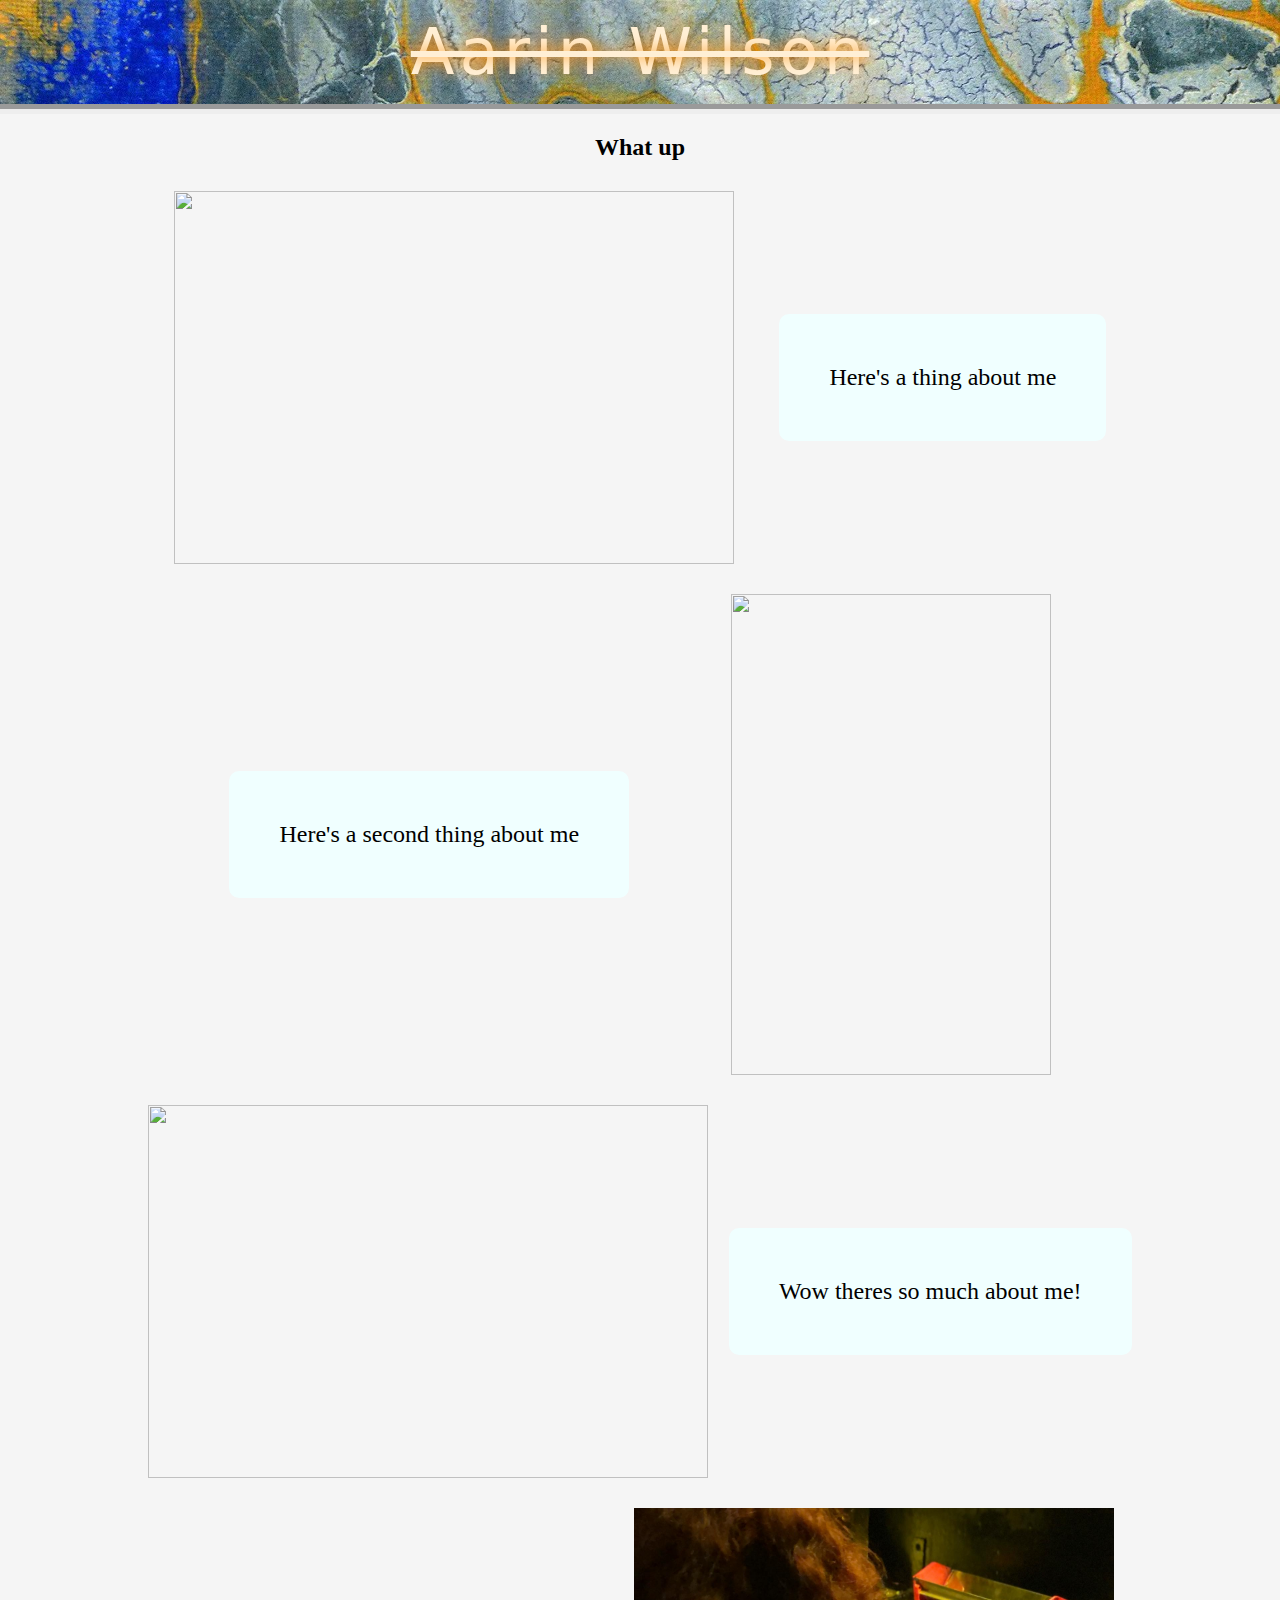
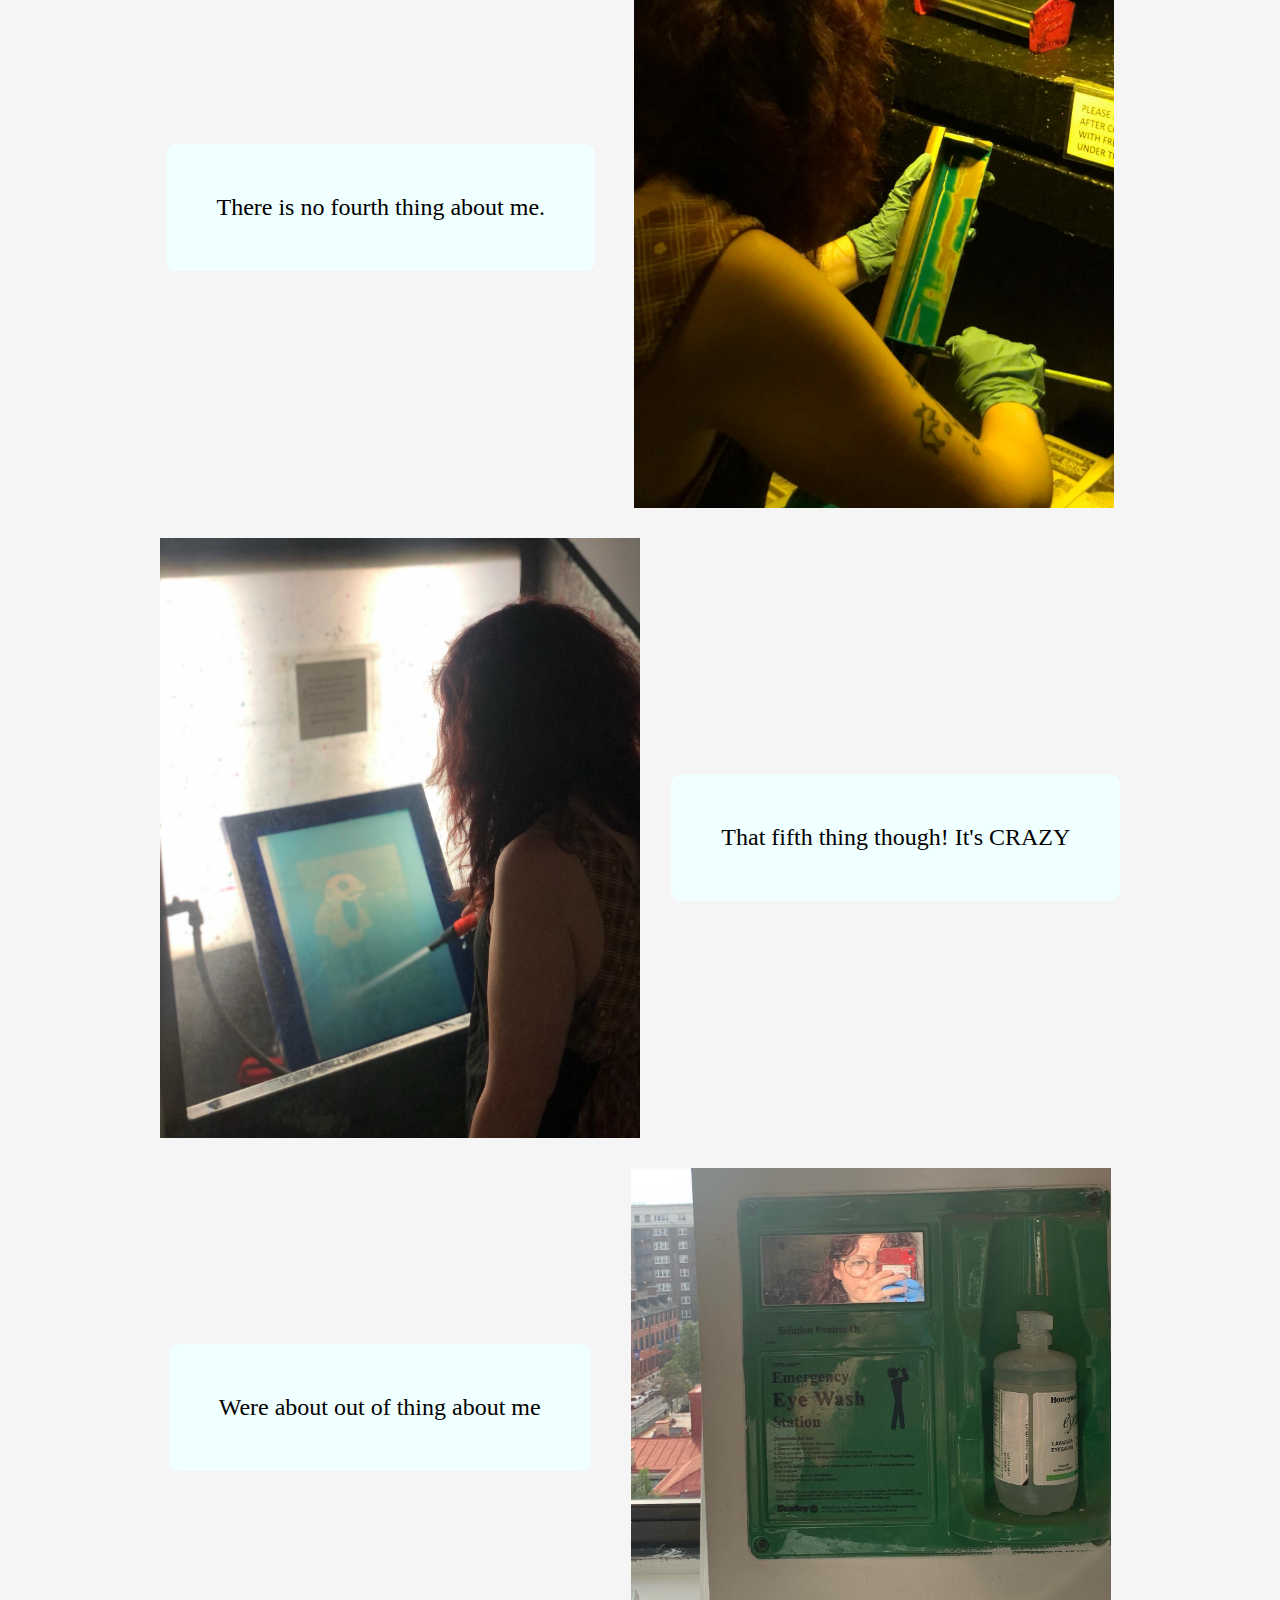
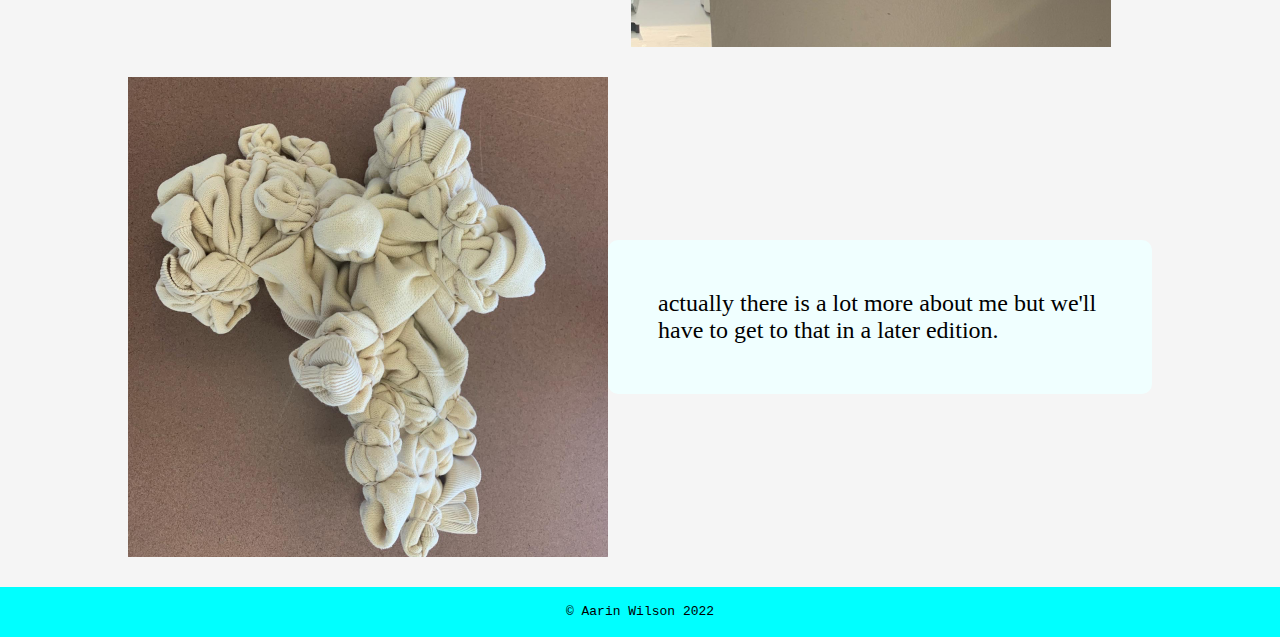
==== about.html @ 943200d2 "added about me page" ====
<!DOCTYPE html>
<html lang="en">

<head>
    <meta charset="UTF-8">
    <meta http-equiv="X-UA-Compatible" content="IE=edge">
    <meta name="viewport" content="width=device-width, initial-scale=1.0">
    <link rel="stylesheet" href="./lib/styles.css">
    <title>Aarin's Page</title>
</head>
<body>
    <header class="about-head">
        <p><a class="wow-me" href="http://127.0.0.1:5500/index.html">Aarin Wilson</a></p>
        <div id="navBtns">
            <!-- <span id="aboutMe">lil ol' me</span> -->
            <!-- <img src="./assets/spotify.svg">
            <img src="./assets/instagram.svg">
            <img src="./assets/tiktok.svg">
            <img id="showMenu" class="menu-ico" src="./assets/bars-solid.svg"> -->
        </div>
    </header>
    <section id="aboutMeat">
        <h2>What up</h2>
        <div id="meFun">

        </div>
    </section>
    <footer>
        <span>© Aarin Wilson 2022</span>
    </footer>
</body>

<script type="module" src="./lib/aboutMe.js"></script>

</html>
---- lib/styles.css ----
body {
    background-color: whitesmoke;
    margin: 0;
    padding: 0;
    cursor: url("../assets/lorx.png"), auto;
}

header {
    display: flex;
    justify-content: space-between;
    background-color: aqua;
    padding: 10px;
    border-bottom: 10px groove;
    background-image: url(https://forestw70.github.io/arw/assets/aaStash/aa-art7.JPG);
}

img:hover {
    cursor: url("../assets/dorite-small.png"), auto;
}

img:active {
    cursor: url("../assets/dorite-sr.png"), auto;
}

.secret-dorite {
    cursor: url("../assets/dorite-sr.png"), auto;
}

header p {
    font-size: 4rem;
    margin: 5px;
    color: cornsilk;
    font-family: system-ui;
    letter-spacing: 5px;
    
}

#navBtns {
    /* padding: 0 10px; */
    display: flex;
    flex-direction: row;
    height: 20px;
    margin: auto 0;
}

#navBtns span {
    font-weight: 900;
    color: white;
    background-color: transparent;
    padding: 0 30px;
}

#navBtns span:hover {
    background-color: black;
    cursor: url("../assets/dorite-sr.png"), auto;
}


#navBtns img {
    padding: 0 10px;
}

.menu-ico {
    height: 40px;
    align-self: center;
}

#meat {
    display: flex;
    flex-wrap: wrap;
    /* grid-template-columns: 1fr 1fr 1fr; */

}

#meat img {
    margin: auto;
    padding: 15px;
    margin-bottom: 3px;
}

.inv-panel {
    margin: auto;
    padding: 4px;
}

.inv-panel:hover {
    /* background-color: rgb(196, 246, 241); */
    border: 4px outset rgb(202, 202, 255);
    padding: 0px;
}

.inv-panel p {
    text-align: center;
    color: darkgrey;
    font-style: italic;
    
    margin-top: 0;
}

/* modal */

.hide {
    display: none;
}

#modalLand {
    display: none;
    position: fixed;
    width: 100vw;
    height: 100vh;
    cursor: pointer;
    background:#00000088;
    top: 0;
}

#modalLand.active {
    display: flex;
    justify-content: center;
    align-items: center;
    background-color: rgba(0, 0, 0, 0.4);
}

/* options modal */

#menuModal {
    background: #ffffff;
    min-width:50vw;
    min-height: 50vh;
    cursor: initial;
}

#menuModal p {
    text-align-last: center;
    font-size: 2rem;
    padding: 30px;
}

.mix-option {
    display: flex;
    justify-content: center;
}

/* work modal styles */
.work-info {
    display: flex;
    flex-direction: column;
    padding: 40px;
    text-align: right;
}

.work-info span {
    margin: 10px 0;
}

#shownWork {
    float: left;
}

#workModal {
    background-color: #ffffff;
}

#workTitle {
    font-style: italic;
}

/* footer */
footer {
    display: flex;
    align-items: center;
    justify-content: center;
    background-color: aqua;
    height: 50px;
}

footer span {
    font-family: monospace;
    
}


/* about me */

.about-head {
    display: flex;
    justify-content: center;
    padding: 10px;
}

.wow-me {
    color: papayawhip;
    text-shadow: 0 0 15px darkorange;
    text-decoration: line-through;
    padding: 10px;
    margin: 10px;
}
.wow-me:hover {
    padding: 0;
    border: 10px solid yellow;
    border-left-style: groove;
    border-top-style: double;
    border-right-style: dashed;
    border-bottom-style: inset;
    border-bottom-right-radius: 50px;
}

h2 {
    text-align: center;
}

.about-slice {
    display: flex;
    align-items: center;
    justify-content: space-evenly;
    margin: 30px auto;
    max-width: 80%;
}

.about-slice p {
    background-color: azure;
    border-radius: 10px;
    padding: 50px;
    font-size: 1.5rem;
}
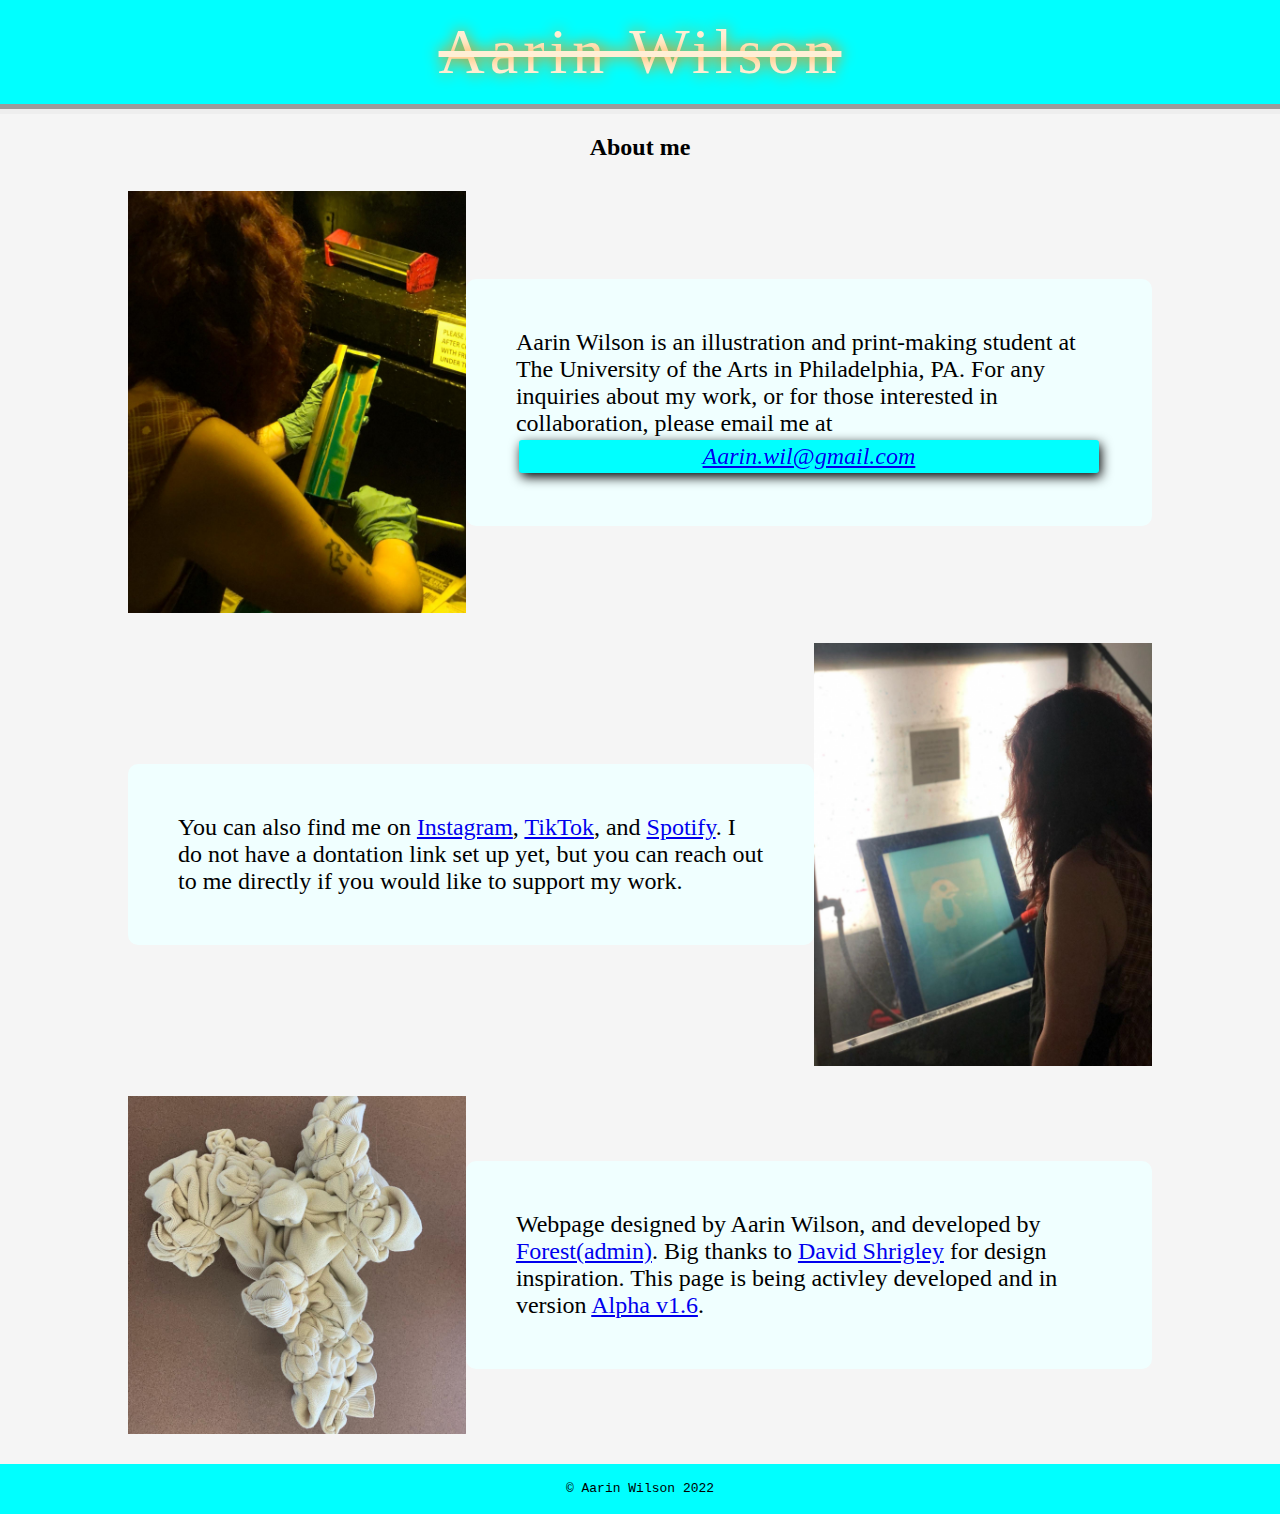
==== commit 06e67b14: "about me overhaul, updated cursors, icons" ====
--- a/about.html
+++ b/about.html
@@ -6,7 +6,8 @@
     <meta http-equiv="X-UA-Compatible" content="IE=edge">
     <meta name="viewport" content="width=device-width, initial-scale=1.0">
     <link rel="stylesheet" href="./lib/styles.css">
-    <title>Aarin's Page</title>
+    <link rel="icon" href="./assets/lil-guy3.png">
+    <title>About Aarin</title>
 </head>
 <body>
     <header class="about-head">
@@ -20,9 +21,20 @@
         </div>
     </header>
     <section id="aboutMeat">
-        <h2>What up</h2>
+        <h2>About me</h2>
         <div id="meFun">
-
+            <article class="about-slice">
+                <img src="/assets/aaStash/aa-irl3.jpg">
+                <p>Aarin Wilson is an illustration and print-making student at The University of the Arts in Philadelphia, PA. For any inquiries about my work, or for those interested in collaboration, please email me at <a class="fun-time" href="mailto:Aarin.wil@gmail.com">Aarin.wil@gmail.com</a></p>
+            </article>
+            <article class="about-slice">
+                <p>You can also find me on <a href="https://www.instagram.com/aarin_art/?hl=en" target="blank">Instagram</a>, <a href="https://www.tiktok.com/@doodlebabe" target="blank">TikTok</a>, and <a href="https://open.spotify.com/user/aarin.wil?si=tZl9E1b8SUS2PLhy4hYILg" target="blank">Spotify</a>. I do not have a dontation link set up yet, but you can reach out to me directly if you would like to support my work.</p>
+                <img src="/assets/aaStash/aa-irl4.jpg">
+            </article>
+            <article class="about-slice">
+                <img src="/assets/aaStash/aa-irl6.jpg">
+                <p>Webpage designed by Aarin Wilson, and developed by <a href="https://github.com/ForestW70" target="blank">Forest(admin)</a>. Big thanks to <a href="https://davidshrigley.com/" target="blank">David Shrigley</a> for design inspiration. This page is being activley developed and in version <a href="https://github.com/ForestW70/arw" target="blank">Alpha v1.6</a>.</p>
+            </article>
         </div>
     </section>
     <footer>
--- a/lib/styles.css
+++ b/lib/styles.css
@@ -2,7 +2,7 @@
     background-color: whitesmoke;
     margin: 0;
     padding: 0;
-    cursor: url("../assets/lorx.png"), auto;
+    cursor: url("../assets/lil-guy3-sm.png"), auto;
 }
 
 header {
@@ -11,26 +11,26 @@
     background-color: aqua;
     padding: 10px;
     border-bottom: 10px groove;
-    background-image: url(https://forestw70.github.io/arw/assets/aaStash/aa-art7.JPG);
+    /* background-image: url(https://forestw70.github.io/arw/assets/aaStash/aa-art7.JPG); */
 }
 
 img:hover {
-    cursor: url("../assets/dorite-small.png"), auto;
+    cursor: url("../assets/lil-guy1.png"), auto;
 }
 
 img:active {
-    cursor: url("../assets/dorite-sr.png"), auto;
+    cursor: url("../assets/lil-guy2.png"), auto;
 }
 
 .secret-dorite {
-    cursor: url("../assets/dorite-sr.png"), auto;
+    cursor: url("../assets/lil-guy3.png"), auto;
 }
 
 header p {
     font-size: 4rem;
     margin: 5px;
     color: cornsilk;
-    font-family: system-ui;
+    /* font-family: system-ui; */
     letter-spacing: 5px;
     
 }
@@ -58,6 +58,8 @@
 
 #navBtns img {
     padding: 0 10px;
+    height: 30px;
+    width: 30px;
 }
 
 .menu-ico {
@@ -72,10 +74,11 @@
 
 }
 
-#meat img {
+.inv-panel img {
     margin: auto;
     padding: 15px;
     margin-bottom: 3px;
+    filter: drop-shadow(2px 4px 6px black);
 }
 
 .inv-panel {
@@ -120,6 +123,37 @@
     background-color: rgba(0, 0, 0, 0.4);
 }
 
+.closeBtn, #saveBtn, #resetBtn {
+    font-weight: 100;
+    padding: 1px;
+    background-color: aquamarine;
+    color: red;
+    border-radius: 7px;
+    width: fit-content;
+    border-right-style: double;
+    border-right-width: thick;
+    border-left-style: double;
+    border-left-width: thick;
+    cursor: pointer;
+}
+
+.closeBtn:hover {
+    background-color: rgb(64, 122, 102);
+}
+
+#saveBtn:hover {
+    background-color: green;
+}
+
+#resetBtn:hover {
+    background-color: rgb(98, 49, 49);
+}
+
+.btnBar {
+    display: flex;
+    justify-content: center;
+}
+
 /* options modal */
 
 #menuModal {
@@ -131,13 +165,22 @@
 
 #menuModal p {
     text-align-last: center;
-    font-size: 2rem;
+    font-size: 1.5rem;
+    padding: 30px 0 10px;
+    border-top: 1px dashed black;
     padding: 30px;
-}
-
-.mix-option {
-    display: flex;
-    justify-content: center;
+    margin: 0 10px;
+}
+
+.option {
+    display: flex;
+    justify-content: center;
+    margin: 10px 0;
+}
+
+.option label {
+    display: grid;
+    grid-template-columns: 1fr 1fr;
 }
 
 /* work modal styles */
@@ -158,10 +201,22 @@
 
 #workModal {
     background-color: #ffffff;
+    max-width: 97vw;
+    max-height: 97vw;
 }
 
 #workTitle {
     font-style: italic;
+}
+
+#tinyBoys {
+    display: flex;
+    justify-content: right;
+    flex-wrap: wrap;
+}
+
+#tinyBoys img {
+    padding: 5px;
 }
 
 /* footer */
@@ -178,8 +233,53 @@
     
 }
 
-
+#dubMod {
+    position: fixed;
+    height: 100vh;
+    width: 100vw;
+    background-color: #000000a0;
+    display: flex;
+    top: 0;
+    left: 0;
+}
+
+.big-hero {
+    height: 85vh;
+    align-self: center;
+    margin: 0 auto;
+}
+
+.work-blur {
+    filter: blur(7px);
+    mix-blend-mode: darken;
+    position: absolute;
+    top: 0;
+    left: 0;
+    width: 100vw;
+    height: 100vh;
+}
+
+.close-me {
+    display: inline;
+    position: absolute;
+    top: 30px;
+    left: 30px;
+    font-size: 2rem;
+    padding: 5px 15px;
+}
 /* about me */
+
+#aboutMe {
+    display: flex;
+    justify-content: center;
+    font-size: 2rem;
+    margin-top: 20px;
+    text-decoration: none;
+}
+
+#aboutMe a {
+    text-decoration: none;
+}
 
 .about-head {
     display: flex;
@@ -208,6 +308,25 @@
     text-align: center;
 }
 
+.fun-time {
+    padding: 3px;
+    margin: 3px;
+    border-radius: 3px;
+    background-color: aqua;
+    font-family: cursive, serif;
+    font-style: italic;
+    filter: drop-shadow(2px 4px 6px black);
+    display: block;
+    text-align: center;
+}
+
+.fun-time:hover {
+    background-color: rgb(144, 255, 255);
+    filter: drop-shadow(2px 4px 16px rgb(69, 63, 63));
+    text-shadow: 0 0 3px white;
+
+}
+
 .about-slice {
     display: flex;
     align-items: center;
@@ -221,4 +340,8 @@
     border-radius: 10px;
     padding: 50px;
     font-size: 1.5rem;
+}
+
+.about-slice img {
+    width: 33%;
 }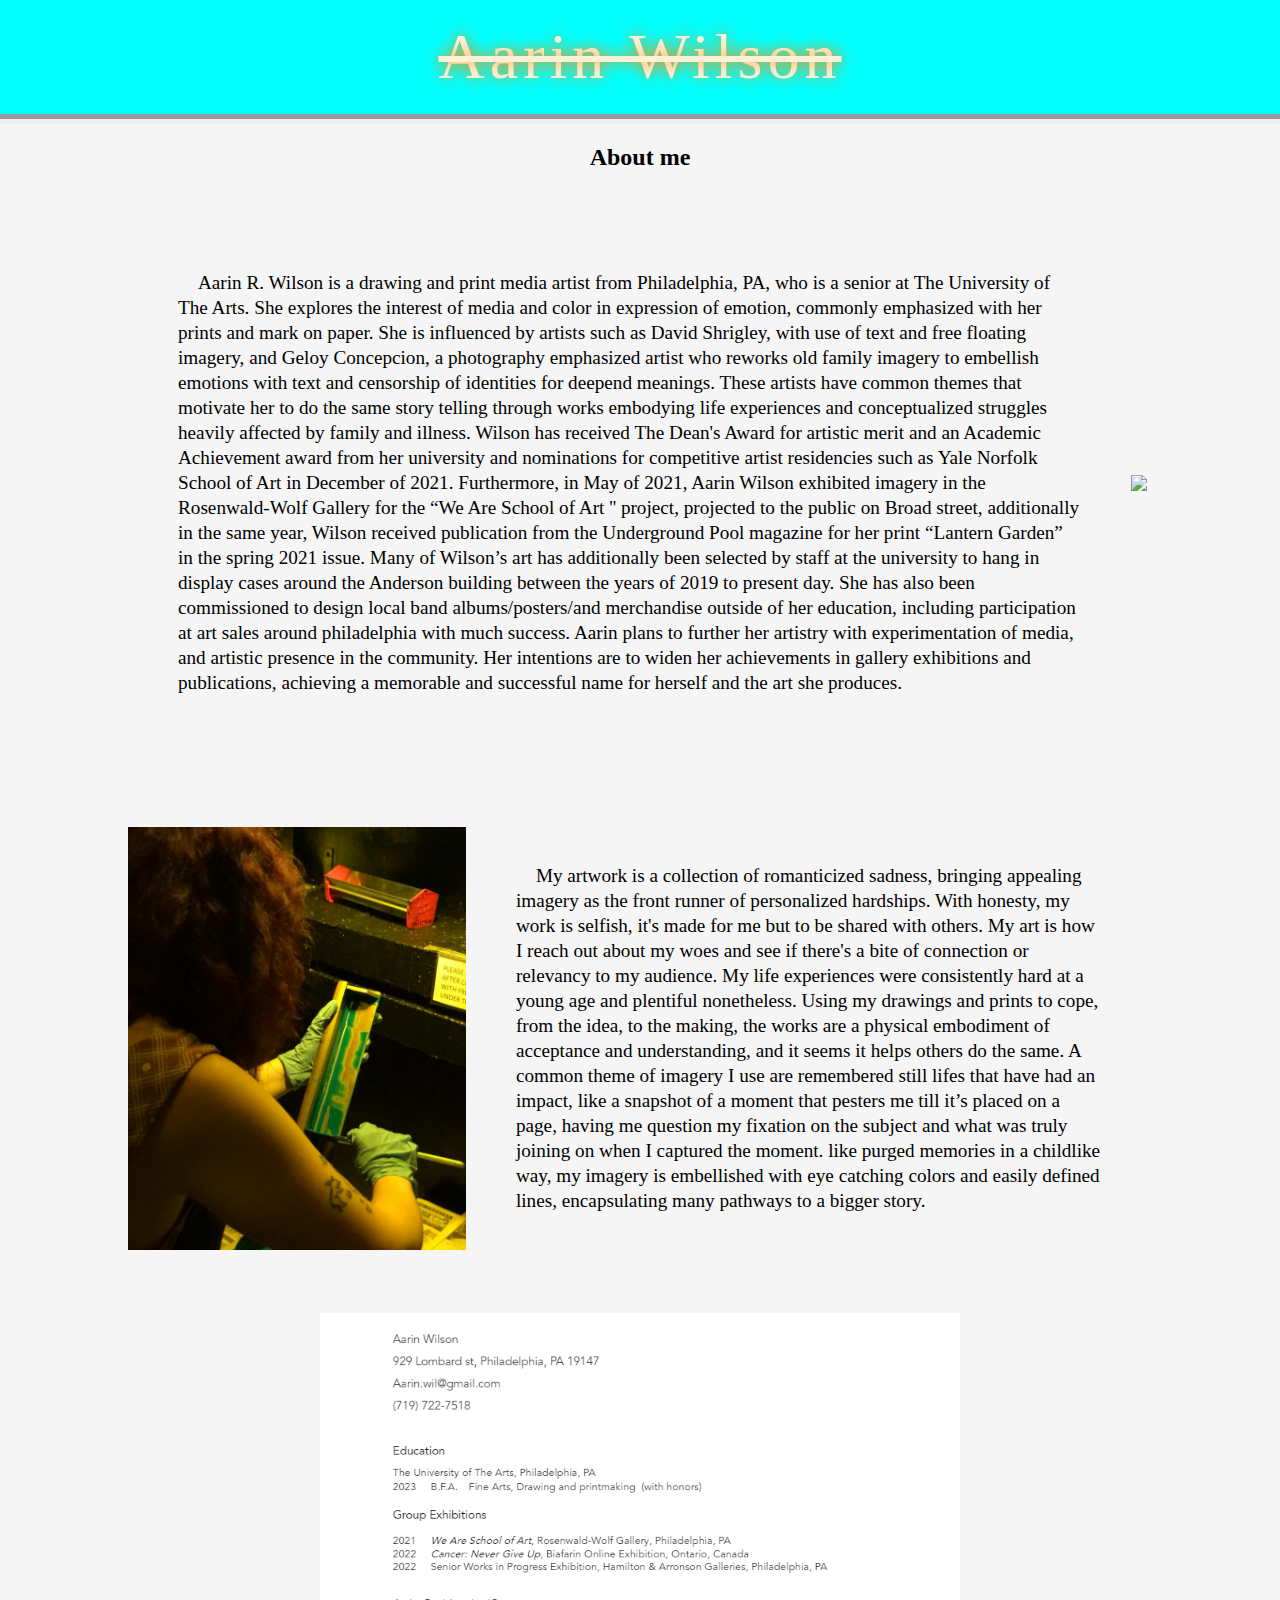
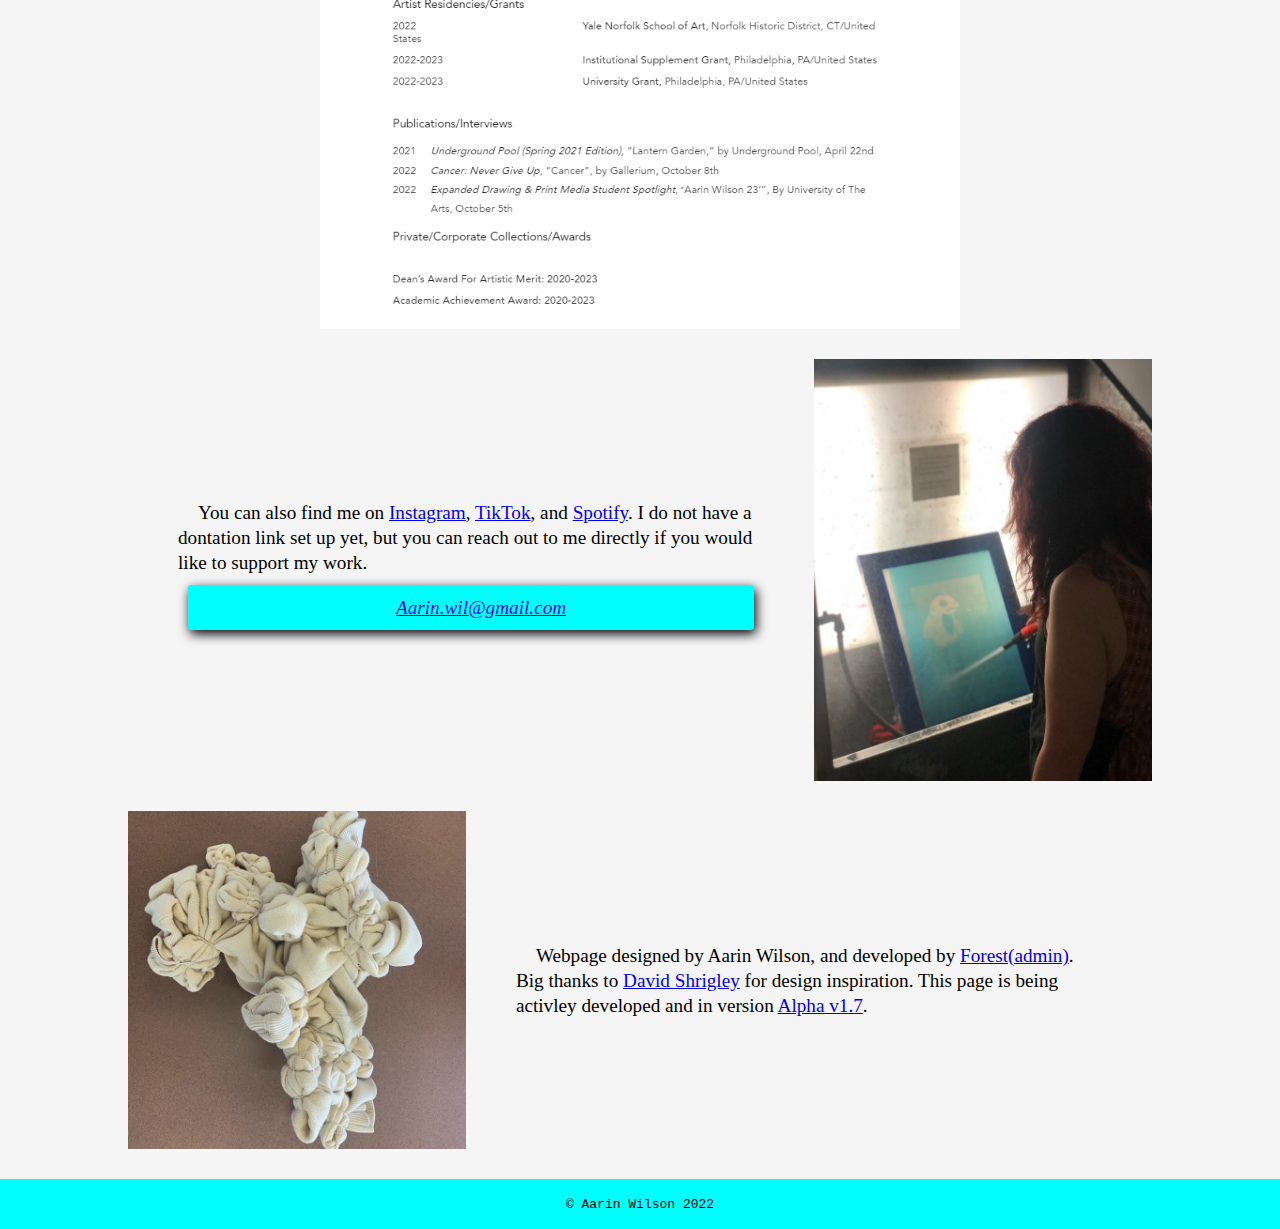
==== commit 44c589da: "more last minute changes" ====
--- a/about.html
+++ b/about.html
@@ -11,7 +11,7 @@
 </head>
 <body>
     <header class="about-head">
-        <p><a class="wow-me" href="http://127.0.0.1:5500/index.html">Aarin Wilson</a></p>
+        <p><a class="wow-me" href="https://forestw70.github.io/arw/index.html">Aarin Wilson</a></p>
         <div id="navBtns">
             <!-- <span id="aboutMe">lil ol' me</span> -->
             <!-- <img src="./assets/spotify.svg">
@@ -24,16 +24,24 @@
         <h2>About me</h2>
         <div id="meFun">
             <article class="about-slice">
-                <img src="/assets/aaStash/aa-irl3.jpg">
-                <p>Aarin Wilson is an illustration and print-making student at The University of the Arts in Philadelphia, PA. For any inquiries about my work, or for those interested in collaboration, please email me at <a class="fun-time" href="mailto:Aarin.wil@gmail.com">Aarin.wil@gmail.com</a></p>
+                <p>Aarin R. Wilson is a drawing and print media artist from Philadelphia, PA, who is a senior at The University of The Arts. She explores the interest of media and color in expression of emotion, commonly emphasized with her prints and mark on paper. She is influenced by artists such as David Shrigley, with use of text and free floating imagery, and Geloy Concepcion, a photography emphasized artist who reworks old family imagery to embellish emotions with text and censorship of identities for deepend meanings. These artists have common themes that motivate her to do the same story telling through works embodying life experiences and conceptualized struggles heavily affected by family and illness. Wilson has received The Dean's Award for artistic merit and an Academic Achievement award from her university and nominations for competitive artist residencies such as Yale Norfolk School of Art in December of 2021. Furthermore, in May of 2021, Aarin Wilson exhibited imagery in the Rosenwald-Wolf Gallery for the “We Are School of Art '' project, projected to the public on Broad street, additionally in the same year, Wilson received publication from the Underground Pool magazine for her print “Lantern Garden” in the spring 2021 issue. Many of Wilson’s art has additionally been selected by staff at the university to hang in display cases around the Anderson building between the years of 2019 to present day. She has also been commissioned to design local band albums/posters/and merchandise outside of her education, including participation at art sales around philadelphia with much success. Aarin plans to further her artistry with experimentation of media, and artistic presence in the community. Her intentions are to widen her achievements in gallery exhibitions and publications, achieving a memorable and successful name for herself and the art she produces.</p>
+                <img src="./assets/me.JPEG">
             </article>
             <article class="about-slice">
-                <p>You can also find me on <a href="https://www.instagram.com/aarin_art/?hl=en" target="blank">Instagram</a>, <a href="https://www.tiktok.com/@doodlebabe" target="blank">TikTok</a>, and <a href="https://open.spotify.com/user/aarin.wil?si=tZl9E1b8SUS2PLhy4hYILg" target="blank">Spotify</a>. I do not have a dontation link set up yet, but you can reach out to me directly if you would like to support my work.</p>
-                <img src="/assets/aaStash/aa-irl4.jpg">
+                <img src="./assets/aaStash/aa-irl3.jpg">
+                <p>My artwork is a collection of romanticized sadness, bringing appealing imagery as the front runner of personalized hardships. With honesty, my work is selfish, it's made for me but to be shared with others. My art is how I reach out about my woes and see if there's a bite of connection or relevancy to my audience. My life experiences were consistently hard at a young age and plentiful nonetheless. Using my drawings and prints to cope, from the idea, to the making, the works are a physical embodiment of acceptance and understanding, and it seems it helps others do the same. A common theme of imagery I use are remembered still lifes that have had an impact, like a snapshot of a moment that pesters me till it’s placed on a page, having me question my fixation on the subject and what was truly joining on when I captured the moment. like purged memories in a childlike way, my imagery is embellished with eye catching colors and easily defined lines, encapsulating many pathways to a bigger story.</p>
             </article>
             <article class="about-slice">
-                <img src="/assets/aaStash/aa-irl6.jpg">
-                <p>Webpage designed by Aarin Wilson, and developed by <a href="https://github.com/ForestW70" target="blank">Forest(admin)</a>. Big thanks to <a href="https://davidshrigley.com/" target="blank">David Shrigley</a> for design inspiration. This page is being activley developed and in version <a href="https://github.com/ForestW70/arw" target="blank">Alpha v1.6</a>.</p>
+                
+                <img id="resume" src="./assets/res.png">
+            </article>
+            <article class="about-slice">
+                <p>You can also find me on <a href="https://www.instagram.com/aarin_art/?hl=en" target="blank">Instagram</a>, <a href="https://www.tiktok.com/@doodlebabe" target="blank">TikTok</a>, and <a href="https://open.spotify.com/user/aarin.wil?si=tZl9E1b8SUS2PLhy4hYILg" target="blank">Spotify</a>. I do not have a dontation link set up yet, but you can reach out to me directly if you would like to support my work.<a class="fun-time" href="mailto:Aarin.wil@gmail.com">Aarin.wil@gmail.com</a></p>
+                <img src="./assets/aaStash/aa-irl4.jpg">
+            </article>
+            <article class="about-slice">
+                <img src="./assets/aaStash/aa-irl6.jpg">
+                <p>Webpage designed by Aarin Wilson, and developed by <a href="https://github.com/ForestW70" target="blank">Forest(admin)</a>. Big thanks to <a href="https://davidshrigley.com/" target="blank">David Shrigley</a> for design inspiration. This page is being activley developed and in version <a href="https://github.com/ForestW70/arw" target="blank">Alpha v1.7</a>.</p>
             </article>
         </div>
     </section>
--- a/lib/styles.css
+++ b/lib/styles.css
@@ -2,7 +2,7 @@
     background-color: whitesmoke;
     margin: 0;
     padding: 0;
-    cursor: url("../assets/lil-guy3-sm.png"), auto;
+    cursor: url("../assets/lil-guy3.png"), auto;
 }
 
 header {
@@ -11,6 +11,8 @@
     background-color: aqua;
     padding: 10px;
     border-bottom: 10px groove;
+    background-repeat: no-repeat;
+    background-size: cover;
     /* background-image: url(https://forestw70.github.io/arw/assets/aaStash/aa-art7.JPG); */
 }
 
@@ -158,9 +160,13 @@
 
 #menuModal {
     background: #ffffff;
-    min-width:50vw;
-    min-height: 50vh;
+    min-width: 30vw;
+    padding: 50px;
     cursor: initial;
+    /* display: flex;
+    flex-direction: column;
+    justify-content: center;
+    align-items: center; */
 }
 
 #menuModal p {
@@ -284,7 +290,7 @@
 .about-head {
     display: flex;
     justify-content: center;
-    padding: 10px;
+    padding: 15px;
 }
 
 .wow-me {
@@ -292,16 +298,16 @@
     text-shadow: 0 0 15px darkorange;
     text-decoration: line-through;
     padding: 10px;
-    margin: 10px;
+    margin: 20px 10px;
 }
 .wow-me:hover {
-    padding: 0;
+    padding: 5px;
     border: 10px solid yellow;
     border-left-style: groove;
     border-top-style: double;
     border-right-style: dashed;
     border-bottom-style: inset;
-    border-bottom-right-radius: 50px;
+    border-radius: 30px;
 }
 
 h2 {
@@ -309,8 +315,8 @@
 }
 
 .fun-time {
-    padding: 3px;
-    margin: 3px;
+    padding: 10px 30px;
+    margin: 10px;
     border-radius: 3px;
     background-color: aqua;
     font-family: cursive, serif;
@@ -336,12 +342,18 @@
 }
 
 .about-slice p {
-    background-color: azure;
+    /* background-color: azure; */
     border-radius: 10px;
     padding: 50px;
-    font-size: 1.5rem;
+    font-size: 1.2rem;
+    text-indent: 20px;
+    line-height: 25px;
 }
 
 .about-slice img {
     width: 33%;
+}
+
+#resume {
+    width: 50vw;
 }